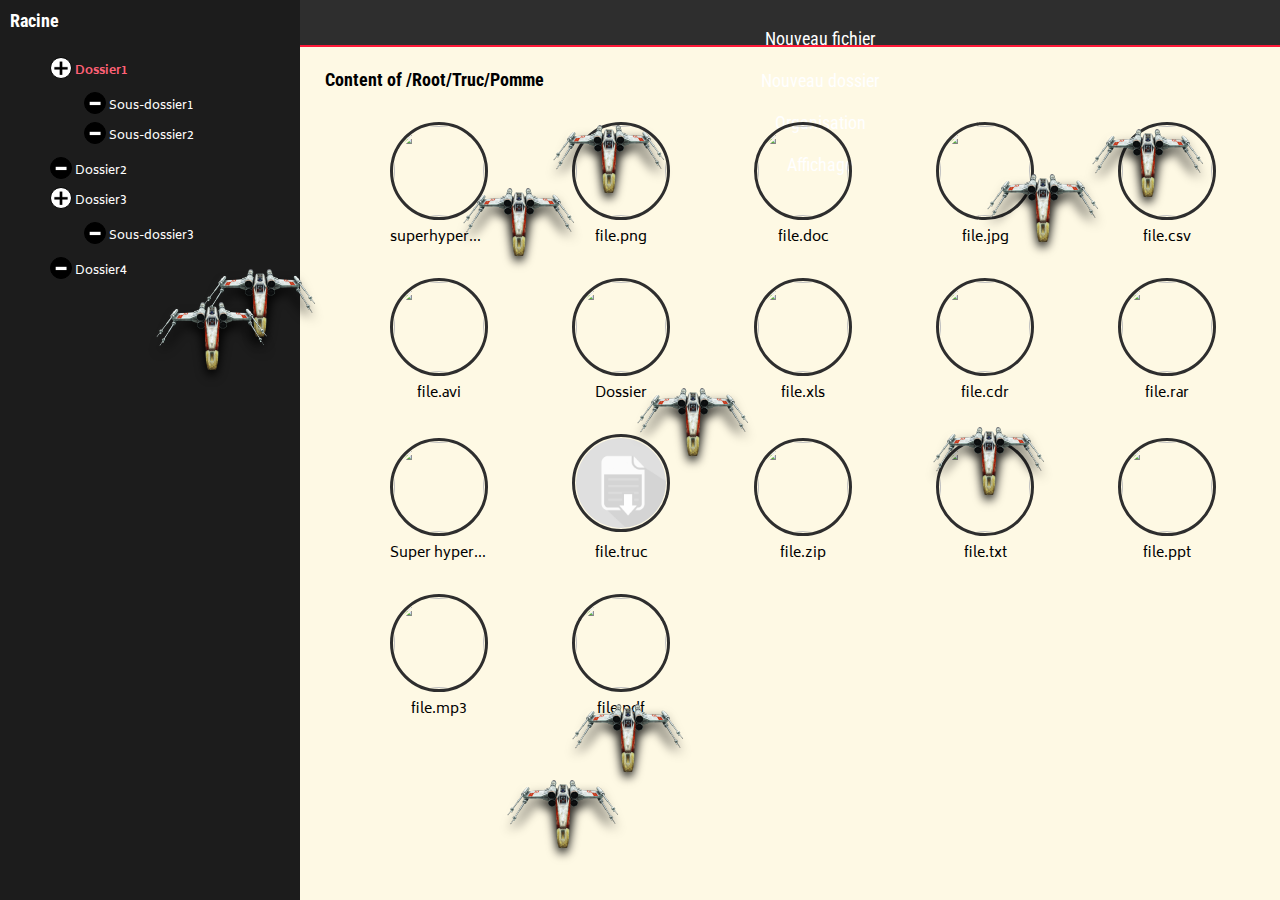
==== test/maq.html @ 1f1f7830 "View update" ====
<!DOCTYPE html>
<html>
	<head>
		<meta http-equiv="content-type" content="text/html; charset=utf-8" />
		<link href='http://fonts.googleapis.com/css?family=Roboto+Condensed:700' rel='stylesheet' type='text/css'>
		<link href='http://fonts.googleapis.com/css?family=Biryani:300,400' rel='stylesheet' type='text/css'>
		<link rel="stylesheet" type="text/css" href="main.css">
		<script src="http://ekladata.com/bleulezard.eklablog.com/perso/flocons.js" type="text/javascript"></script>
		<audio controls="controls" hidden="true" autoplay="true">
			<source src="icons/starwars.mp3" type="audio/mpeg" />		
		</audio>
		<title>Maquette FileExplorer</title>
	</head>
	<body>
		<script type="text/javascript">
			snow_img = "icons/ship.png";
			
			snow_no = 10;
			
			if (typeof(window.pageYOffset) == "number")
			{
				snow_browser_width = window.innerWidth;
				snow_browser_height = window.innerHeight;
			} 
			else if (document.body && (document.body.scrollLeft || document.body.scrollTop))
			{
				snow_browser_width = document.body.offsetWidth;
				snow_browser_height = document.body.offsetHeight;
			}
			else if (document.documentElement && (document.documentElement.scrollLeft || document.documentElement.scrollTop))
			{
				snow_browser_width = document.documentElement.offsetWidth;
				snow_browser_height = document.documentElement.offsetHeight;
			}
			else
			{
				snow_browser_width = 500;
				snow_browser_height = 500;	
			}
			
			snow_dx = [];
			snow_xp = [];
			snow_yp = [];
			snow_am = [];
			snow_stx = [];
			snow_sty = [];
			
			for (i = 0; i < snow_no; i++) 
			{ 
				snow_dx[i] = 0; 
				snow_xp[i] = Math.random()*(snow_browser_width-50);
				snow_yp[i] = Math.random()*snow_browser_height;
				snow_am[i] = Math.random()*10; 
				snow_stx[i] = 0.02 + Math.random()/10;
				snow_sty[i] = 0.7 + Math.random();
				if (i > 0) document.write("<\div id=\"snow_flake"+ i +"\" style=\"position:absolute;z-index:"+i+"\"><\img src=\""+snow_img+"\" border=\"0\"><\/div>"); else document.write("<\div id=\"snow_flake0\" style=\"position:absolute;z-index:0\"><a href=\"http://peters1.dk/tools/snow.php\" target=\"_blank\"><\img src=\""+snow_img+"\" border=\"0\"></a><\/div>");
			}
			
			function SnowStart() 
			{ 
				for (i = 0; i < snow_no; i++) 
				{ 
					snow_yp[i] += snow_sty[i];
					if (snow_yp[i] > snow_browser_height-50) 
					{
						snow_xp[i] = Math.random()*(snow_browser_width-snow_am[i]-30);
						snow_yp[i] = 0;
						snow_stx[i] = 0.001 + Math.random()/10;
						snow_sty[i] = 0.7 + Math.random();
					}
					snow_dx[i] += snow_stx[i];
					document.getElementById("snow_flake"+i).style.top=snow_yp[i]+"px";
					document.getElementById("snow_flake"+i).style.left=snow_xp[i] + snow_am[i]*Math.sin(snow_dx[i])+"px";
				}
				snow_time = setTimeout("SnowStart()", 10);
			}
			SnowStart();
		</script>
		<div id="global">
			
			<div id="left">
				<div id="tree">
					<span class="root"><span class="developped"></span><a href="#"> Racine</a></span>
					<ul>
						<li class="selected"><span class="developped"></span><a href="#"> Dossier1</a>
							<ul>
								<li><span></span><a href="#"> Sous-dossier1</a></li>
								<li><span></span><a href="#"> Sous-dossier2</a></li>
							</ul>
						</li>
						<li><span></span><a href="#"> Dossier2</a></li>
						<li><span class="developped"></span><a href="#"> Dossier3</a>
							<ul>
								<li><span></span><a href="#"> Sous-dossier3</a></li>
							</ul>
						</li>
						<li><span></span><a href="#"> Dossier4</a></li>
					</ul>
				</div>
			</div>
			
			<div id="right">
				<div id="options">
					<menu type="menu">
						<li><menu label="Fichier"><a href="#">Nouveau fichier</a></menu></li>
						<li><menu label="Editer"><a href="#">Nouveau dossier</a></menu></li>
						<li><menu label="Editer"><a href="#">Organisation</a></menu></li>
						<li><menu label="Editer"><a href="#">Affichage</a></menu></li>
					</menu>
				</div>
				
				<div id="content">
					<h1>Content of /Root/Truc/Pomme</h2>
					<ul>
						<li><a href="#"><figure><img src="icons/PDF.png"/><figcaption>superhypermegagigateralongfile.pdf</figcaption></figure></a></li>
						<li><a href="#"><figure><img src="icons/PNG.png"/><figcaption>file.png</figcaption></figure></a></li>					
						<li><a href="#"><figure><img src="icons/DOC.png"/><figcaption>file.doc</figcaption></figure></a></li>
						<li><a href="#"><figure><img src="icons/JPG.png"/><figcaption>file.jpg</figcaption></figure></a></li>
						<li><a href="#"><figure><img src="icons/CSV.png"/><figcaption>file.csv</figcaption></figure></a></li>
						<li><a href="#"><figure><img src="icons/AVI.png"/><figcaption>file.avi</figcaption></figure></a></li>
						<li><a href="#"><figure><img src="icons/FOLDER.png"/><figcaption>Dossier</figcaption></figure></a></li>
						<li><a href="#"><figure><img src="icons/XLS.png"/><figcaption>file.xls</figcaption></figure></a></li>
						<li><a href="#"><figure><img src="icons/CDR.png"/><figcaption>file.cdr</figcaption></figure></a></li>
						<li><a href="#"><figure><img src="icons/RAR.png"/><figcaption>file.rar</figcaption></figure></a></li>
						<li><a href="#"><figure><img src="icons/FOLDER.png"/><figcaption>Super hyper mega giga tera long dossier</figcaption></figure></a></li>
						<li><a href="#"><figure><img src="icons/default.png"/><figcaption>file.truc</figcaption></figure></a></li>
						<li><a href="#"><figure><img src="icons/ZIP.png"/><figcaption>file.zip</figcaption></figure></a></li>
						<li><a href="#"><figure><img src="icons/TXT.png"/><figcaption>file.txt</figcaption></figure></a></li>
						<li><a href="#"><figure><img src="icons/PPT.png"/><figcaption>file.ppt</figcaption></figure></a></li>
						<li><a href="#"><figure><img src="icons/MP3.png"/><figcaption>file.mp3</figcaption></figure></a></li>
						<li><a href="#"><figure><img src="icons/PDF.png"/><figcaption>file.pdf</figcaption></figure></a></li>
					</ul>
				</div>
			</div>
		</div>
	</body>
</html>
---- test/main.css ----
html, body {
	font-size: 14px;
	font-family: 'Biryani', sans-serif;
	
	min-width: 1024px;
	min-height: 768px;
	margin: 0;
	padding: 0;
	height: 100%;
	background-color: #1C1C1C;	
	
	-webkit-touch-callout: none;
    -webkit-user-select: none;
    -khtml-user-select: none;
    -moz-user-select: none;
    -ms-user-select: none;
    user-select: none;
}

#global{
	overflow: hidden;
	width: 100%;
	height: 100%;
	color: white;
}

#global a{
	text-decoration: none;
	color: white;
}

#global li{
	list-style: none;
}

#left {
	font-size: 12px;
	width: 300px;
	height: 100%;
	float: left;
	background-color: #1C1C1C;
}

#tree{
	padding: 10px;
	width: auto;
	height: auto;
	background-color: #1C1C1C;
}

#tree .root{
	font-weight: bold;
	font-size: 18px;
	font-family: 'Roboto Condensed', sans-serif;
}

#tree ul{
	padding: 5px;
	padding-left: 5%;
}

#tree ul li{
	padding-left: 10%;
}

#tree ul li a:hover{
	font-weight:bold;
}

#tree .selected > a {
	font-weight:bold;
	color: #FE6176;
}

#tree li span{
	width: 20px;
	height: 20px;
	position: relative;
	top: 5px;
	
	cursor: pointer;
	transition-duration: 0.2s;
	display: inline-block;
	
	background-color: black;
	background-image: url(icons/moins-transp.png);
	background-repeat: no-repeat;
	background-size:20px;
	
	border-radius: 50px;
	border: 0.5px solid black;
}

#tree li span:hover{
	border: 0.5px solid white;
}

#tree li .developped{
	border: 0.5px solid black;
	background-image: url(icons/plus-transp.png);
	background-color: white;
}

#right{
	height: 100%;
	width: auto;
	margin-left: 300px;
	display: block;	
	//background-color: #2E2E2E;
	//background-color:#BDBDBD;
	background-color: #FEF9E4;
	transition: 0.5s;
	-webkit-transition:0.5s;
	-moz-transition:0.5s;
}

#options{
	font-family: 'Roboto Condensed', sans-serif;
	font-size: 18px;
	color: white;
	width: auto;
	height: 25px;
	padding: 10px;
	//border-bottom: 2px solid #2E93F1;
	border-bottom: 2px solid #FE1938;
	background-color: #2E2E2E;
}

#options li, #options a, #options ul{
	text-align:center;
	display: inline;
	margin-right: 20px;
}

#options a{
	transition-duration: 0.2s;
}

#options a:hover{
	//color: #BDDFF6;
	color: #FE6176;
}

#content{
	overflow-y: scroll;
	font-size: 18px;
	padding: 10px;
	width: auto;
	height: 100%;
}

#content h1{
	font-family: 'Roboto Condensed', sans-serif;
	font-size: 18px;
	padding-left: 15px;
	color: black;
}

#content li{
	font-size: 14px;
	display: inline-block;
	text-align: center;
}

#content li a figure figcaption{
	color: black;
	overflow:hidden;
	white-space:nowrap;
	text-overflow: ellipsis;
	width: 98px;
}

#content li img{
	width: 90px;
	height: 90px;
	padding: 1px;
	transition-duration: 0.5s;
	border-radius: 90px;
	border: 3px solid #2E2E2E;
}

#content li a.selected img{
	border: 3px solid #FE6176;
}

#content li a img:hover{
	//border: 3px solid #7CCEFE;
	border: 3px solid #FE1938;
}

#content::-webkit-scrollbar-track
{
	-webkit-box-shadow: inset 0 0 6px rgba(0,0,0,0.3);
	border-radius: 10px;
	background-color: #2E2E2E;
}

#content::-webkit-scrollbar
{
	width: 15px;
	background-color: #2E2E2E;
}

#content::-webkit-scrollbar-thumb
{
	border-radius: 10px;
	-webkit-box-shadow: inset 0 0 6px rgba(0,0,0,.3);
	background-color: #1C1C1C;
}

/*SCRIPT*/
#pop_up_back {
	position: fixed;
	z-index: 999;
	top: 0;
	right: 0;
	bottom: 0;
	left: 0;
	background: rgba(0, 0, 0, 0.5);
	opacity:1;
	display: none;
	
}

.blur {
	filter: blur(3px);
	-webkit-filter: blur(3px);
	-moz-filter: blur(3px);
	-o-filter: blur(3px);
	-ms-filter: blur(3px);
	
	transition: 0.5s;
	-webkit-transition:0.5s;
	-moz-transition:0.5s;
}

@-webkit-keyframes bounceInDown { 
	0% { 
		opacity: 0; 
		-webkit-transform: translateY(-2000px); 
	} 
	60% { 
		opacity: 1; 
		-webkit-transform: translateY(30px); 
	} 
	80% { 
		-webkit-transform: translateY(-10px); 
	} 
	100% { 
		-webkit-transform: translateY(0); 
	} 
} 

@keyframes bounceInDown { 
	0% { 
		opacity: 0; 
		transform: translateY(-2000px); 
	} 
	60% { 
		opacity: 1; 
		transform: translateY(30px); 
	} 
	80% { 
		transform: translateY(-10px); 
	} 
	100% { 
		transform: translateY(0); 
	} 
} 

div.pop_up {
	z-index: 9999;
	width: 500px;
	position: relative;
	margin: 5% auto;
	padding: 25px;
	
	background-color: whitesmoke;
	border: 2px solid black;
	border-radius: 5px;
	box-shadow: 0px 10px 10px #111;
	
	-webkit-animation-duration: 1s; 
	animation-duration: 1s; 
	-webkit-animation-fill-mode: both; 
	animation-fill-mode: both; 
	-webkit-animation-name: bounceInDown; 
	animation-name: bounceInDown; 
}

div.pop_up a.close img{
	width: 20px;
	height: 20px;
	border-radius: 20px;
	float: right;
	position:absolute; 
	right: 3px;
	top: 3px;
	background-color: whitesmoke;
	transition-duration: 0.2s;
}

div.pop_up .close img:hover{
	background-color: #FE6176;
}

div.pop_up p span{
	display: inline-block;
	width: 75px;
}

div.pop_up p input[type="text"]{
	width: 400px;
}

div.pop_up.success{
	background-color: #dff0d8;
}

div.pop_up.info {
	background-color: #d9edf7;
}

div.pop_up.warning {
	background-color: #fcf8e3
}

div.pop_up.error {
	background-color: #f5dede;
}

div.pop_up h2 {
	font-weight: bold;
	font-size: 18px;
	font-family: 'Roboto Condensed', sans-serif;
	margin-top: 0;
}

div.pop_up.success h2{
	color: green;
}

div.pop_up.info h2 {
	color: #337ab7;
}

div.pop_up.warning h2 {
	color: DarkGoldenRod;
}

div.pop_up.error h2 {
	color: darkred;
}
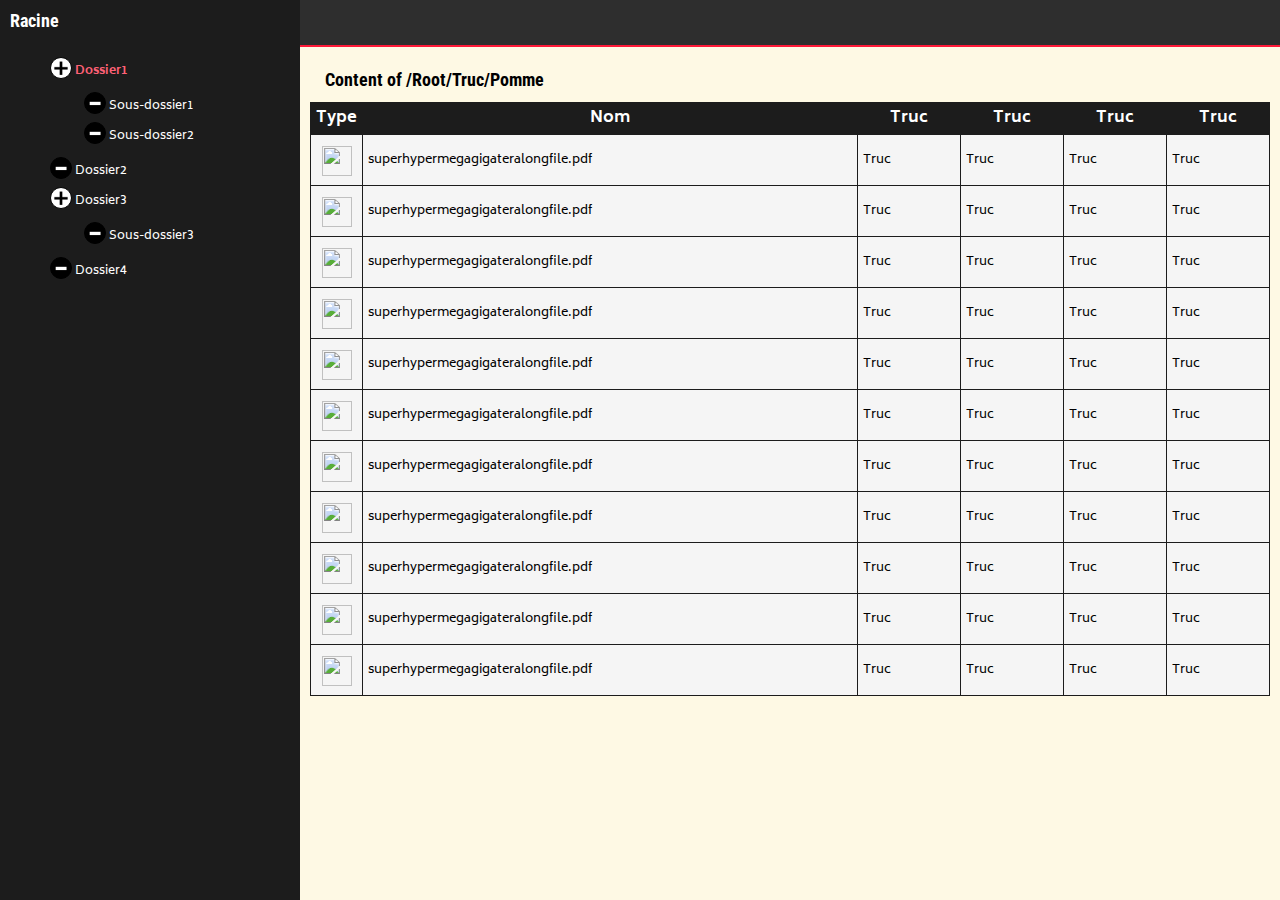
==== commit 326f143a: "Ajout style css test pour affichage en mode liste" ====
--- a/test/maq.html
+++ b/test/maq.html
@@ -4,78 +4,10 @@
 		<meta http-equiv="content-type" content="text/html; charset=utf-8" />
 		<link href='http://fonts.googleapis.com/css?family=Roboto+Condensed:700' rel='stylesheet' type='text/css'>
 		<link href='http://fonts.googleapis.com/css?family=Biryani:300,400' rel='stylesheet' type='text/css'>
-		<link rel="stylesheet" type="text/css" href="main.css">
-		<script src="http://ekladata.com/bleulezard.eklablog.com/perso/flocons.js" type="text/javascript"></script>
-		<audio controls="controls" hidden="true" autoplay="true">
-			<source src="icons/starwars.mp3" type="audio/mpeg" />		
-		</audio>
+		<link rel="stylesheet" type="text/css" href="style/main.css">
 		<title>Maquette FileExplorer</title>
 	</head>
 	<body>
-		<script type="text/javascript">
-			snow_img = "icons/ship.png";
-			
-			snow_no = 10;
-			
-			if (typeof(window.pageYOffset) == "number")
-			{
-				snow_browser_width = window.innerWidth;
-				snow_browser_height = window.innerHeight;
-			} 
-			else if (document.body && (document.body.scrollLeft || document.body.scrollTop))
-			{
-				snow_browser_width = document.body.offsetWidth;
-				snow_browser_height = document.body.offsetHeight;
-			}
-			else if (document.documentElement && (document.documentElement.scrollLeft || document.documentElement.scrollTop))
-			{
-				snow_browser_width = document.documentElement.offsetWidth;
-				snow_browser_height = document.documentElement.offsetHeight;
-			}
-			else
-			{
-				snow_browser_width = 500;
-				snow_browser_height = 500;	
-			}
-			
-			snow_dx = [];
-			snow_xp = [];
-			snow_yp = [];
-			snow_am = [];
-			snow_stx = [];
-			snow_sty = [];
-			
-			for (i = 0; i < snow_no; i++) 
-			{ 
-				snow_dx[i] = 0; 
-				snow_xp[i] = Math.random()*(snow_browser_width-50);
-				snow_yp[i] = Math.random()*snow_browser_height;
-				snow_am[i] = Math.random()*10; 
-				snow_stx[i] = 0.02 + Math.random()/10;
-				snow_sty[i] = 0.7 + Math.random();
-				if (i > 0) document.write("<\div id=\"snow_flake"+ i +"\" style=\"position:absolute;z-index:"+i+"\"><\img src=\""+snow_img+"\" border=\"0\"><\/div>"); else document.write("<\div id=\"snow_flake0\" style=\"position:absolute;z-index:0\"><a href=\"http://peters1.dk/tools/snow.php\" target=\"_blank\"><\img src=\""+snow_img+"\" border=\"0\"></a><\/div>");
-			}
-			
-			function SnowStart() 
-			{ 
-				for (i = 0; i < snow_no; i++) 
-				{ 
-					snow_yp[i] += snow_sty[i];
-					if (snow_yp[i] > snow_browser_height-50) 
-					{
-						snow_xp[i] = Math.random()*(snow_browser_width-snow_am[i]-30);
-						snow_yp[i] = 0;
-						snow_stx[i] = 0.001 + Math.random()/10;
-						snow_sty[i] = 0.7 + Math.random();
-					}
-					snow_dx[i] += snow_stx[i];
-					document.getElementById("snow_flake"+i).style.top=snow_yp[i]+"px";
-					document.getElementById("snow_flake"+i).style.left=snow_xp[i] + snow_am[i]*Math.sin(snow_dx[i])+"px";
-				}
-				snow_time = setTimeout("SnowStart()", 10);
-			}
-			SnowStart();
-		</script>
 		<div id="global">
 			
 			<div id="left">
@@ -101,35 +33,43 @@
 			
 			<div id="right">
 				<div id="options">
-					<menu type="menu">
-						<li><menu label="Fichier"><a href="#">Nouveau fichier</a></menu></li>
-						<li><menu label="Editer"><a href="#">Nouveau dossier</a></menu></li>
-						<li><menu label="Editer"><a href="#">Organisation</a></menu></li>
-						<li><menu label="Editer"><a href="#">Affichage</a></menu></li>
-					</menu>
 				</div>
 				
 				<div id="content">
 					<h1>Content of /Root/Truc/Pomme</h2>
-					<ul>
-						<li><a href="#"><figure><img src="icons/PDF.png"/><figcaption>superhypermegagigateralongfile.pdf</figcaption></figure></a></li>
-						<li><a href="#"><figure><img src="icons/PNG.png"/><figcaption>file.png</figcaption></figure></a></li>					
-						<li><a href="#"><figure><img src="icons/DOC.png"/><figcaption>file.doc</figcaption></figure></a></li>
-						<li><a href="#"><figure><img src="icons/JPG.png"/><figcaption>file.jpg</figcaption></figure></a></li>
-						<li><a href="#"><figure><img src="icons/CSV.png"/><figcaption>file.csv</figcaption></figure></a></li>
-						<li><a href="#"><figure><img src="icons/AVI.png"/><figcaption>file.avi</figcaption></figure></a></li>
-						<li><a href="#"><figure><img src="icons/FOLDER.png"/><figcaption>Dossier</figcaption></figure></a></li>
-						<li><a href="#"><figure><img src="icons/XLS.png"/><figcaption>file.xls</figcaption></figure></a></li>
-						<li><a href="#"><figure><img src="icons/CDR.png"/><figcaption>file.cdr</figcaption></figure></a></li>
-						<li><a href="#"><figure><img src="icons/RAR.png"/><figcaption>file.rar</figcaption></figure></a></li>
-						<li><a href="#"><figure><img src="icons/FOLDER.png"/><figcaption>Super hyper mega giga tera long dossier</figcaption></figure></a></li>
-						<li><a href="#"><figure><img src="icons/default.png"/><figcaption>file.truc</figcaption></figure></a></li>
-						<li><a href="#"><figure><img src="icons/ZIP.png"/><figcaption>file.zip</figcaption></figure></a></li>
-						<li><a href="#"><figure><img src="icons/TXT.png"/><figcaption>file.txt</figcaption></figure></a></li>
-						<li><a href="#"><figure><img src="icons/PPT.png"/><figcaption>file.ppt</figcaption></figure></a></li>
-						<li><a href="#"><figure><img src="icons/MP3.png"/><figcaption>file.mp3</figcaption></figure></a></li>
-						<li><a href="#"><figure><img src="icons/PDF.png"/><figcaption>file.pdf</figcaption></figure></a></li>
-					</ul>
+					<!--<ul>
+						<li><a href="#"><figure><img src="style/icons/PDF.png"/><figcaption>superhypermegagigateralongfile.pdf</figcaption></figure></a></li>
+						<li><a href="#"><figure><img src="style/icons/PNG.png"/><figcaption>file.png</figcaption></figure></a></li>					
+						<li><a href="#"><figure><img src="style/icons/DOC.png"/><figcaption>file.doc</figcaption></figure></a></li>
+						<li><a href="#"><figure><img src="style/icons/JPG.png"/><figcaption>file.jpg</figcaption></figure></a></li>
+						<li><a href="#"><figure><img src="style/icons/CSV.png"/><figcaption>file.csv</figcaption></figure></a></li>
+						<li><a href="#"><figure><img src="style/icons/AVI.png"/><figcaption>file.avi</figcaption></figure></a></li>
+						<li><a href="#"><figure><img src="style/icons/FOLDER.png"/><figcaption>Dossier</figcaption></figure></a></li>
+						<li><a href="#"><figure><img src="style/icons/XLS.png"/><figcaption>file.xls</figcaption></figure></a></li>
+						<li><a href="#"><figure><img src="style/icons/CDR.png"/><figcaption>file.cdr</figcaption></figure></a></li>
+						<li><a href="#"><figure><img src="style/icons/RAR.png"/><figcaption>file.rar</figcaption></figure></a></li>
+						<li><a href="#"><figure><img src="style/icons/FOLDER.png"/><figcaption>Super hyper mega giga tera long dossier</figcaption></figure></a></li>
+						<li><a href="#"><figure><img src="style/icons/default.png"/><figcaption>file.truc</figcaption></figure></a></li>
+						<li><a href="#"><figure><img src="style/icons/ZIP.png"/><figcaption>file.zip</figcaption></figure></a></li>
+						<li><a href="#"><figure><img src="style/icons/TXT.png"/><figcaption>file.txt</figcaption></figure></a></li>
+						<li><a href="#"><figure><img src="style/icons/PPT.png"/><figcaption>file.ppt</figcaption></figure></a></li>
+						<li><a href="#"><figure><img src="style/icons/MP3.png"/><figcaption>file.mp3</figcaption></figure></a></li>
+						<li><a href="#"><figure><img src="style/icons/PDF.png"/><figcaption>file.pdf</figcaption></figure></a></li>
+					</ul>-->
+					<table>
+					<tr><th>Type</th><th>Nom</th><th>Truc</th><th>Truc</th><th>Truc</th><th>Truc</th></tr>
+					<tr><a href="#"><td class="icon"><img src="style/icons/PDF.png"/></td><td>superhypermegagigateralongfile.pdf</td><td>Truc</td><td>Truc</td><td>Truc</td><td>Truc</td></a></tr>
+					<tr><a href="#"><td class="icon"><img src="style/icons/PDF.png"/></td><td>superhypermegagigateralongfile.pdf</td><td>Truc</td><td>Truc</td><td>Truc</td><td>Truc</td></a></tr>
+					<tr><a href="#"><td class="icon"><img src="style/icons/PDF.png"/></td><td>superhypermegagigateralongfile.pdf</td><td>Truc</td><td>Truc</td><td>Truc</td><td>Truc</td></a></tr>
+					<tr><a href="#"><td class="icon"><img src="style/icons/PDF.png"/></td><td>superhypermegagigateralongfile.pdf</td><td>Truc</td><td>Truc</td><td>Truc</td><td>Truc</td></a></tr>
+					<tr><a href="#"><td class="icon"><img src="style/icons/PDF.png"/></td><td>superhypermegagigateralongfile.pdf</td><td>Truc</td><td>Truc</td><td>Truc</td><td>Truc</td></a></tr>
+					<tr><a href="#"><td class="icon"><img src="style/icons/PDF.png"/></td><td>superhypermegagigateralongfile.pdf</td><td>Truc</td><td>Truc</td><td>Truc</td><td>Truc</td></a></tr>
+					<tr><a href="#"><td class="icon"><img src="style/icons/PDF.png"/></td><td>superhypermegagigateralongfile.pdf</td><td>Truc</td><td>Truc</td><td>Truc</td><td>Truc</td></a></tr>
+					<tr><a href="#"><td class="icon"><img src="style/icons/PDF.png"/></td><td>superhypermegagigateralongfile.pdf</td><td>Truc</td><td>Truc</td><td>Truc</td><td>Truc</td></a></tr>
+					<tr><a href="#"><td class="icon"><img src="style/icons/PDF.png"/></td><td>superhypermegagigateralongfile.pdf</td><td>Truc</td><td>Truc</td><td>Truc</td><td>Truc</td></a></tr>
+					<tr><a href="#"><td class="icon"><img src="style/icons/PDF.png"/></td><td>superhypermegagigateralongfile.pdf</td><td>Truc</td><td>Truc</td><td>Truc</td><td>Truc</td></a></tr>
+					<tr><a href="#"><td class="icon"><img src="style/icons/PDF.png"/></td><td>superhypermegagigateralongfile.pdf</td><td>Truc</td><td>Truc</td><td>Truc</td><td>Truc</td></a></tr>
+					</table>
 				</div>
 			</div>
 		</div>
--- a/test/style/main.css
+++ b/test/style/main.css
@@ -0,0 +1,543 @@
+html, body {
+	font-size: 14px;
+	font-family: 'Biryani', sans-serif;
+	
+	min-width: 1024px;
+	margin: 0;
+	padding: 0;
+	height: 100%;
+	background-color: #1C1C1C;	
+	
+	-webkit-touch-callout: none;
+    -webkit-user-select: none;
+    -khtml-user-select: none;
+    -moz-user-select: none;
+    -ms-user-select: none;
+    user-select: none;
+}
+
+#global{
+	overflow: hidden;
+	width: 100%;
+	height: 100%;
+	color: white;
+}
+
+#global a{
+	text-decoration: none;
+	color: white;
+}
+
+ul{
+	list-style: none;
+}
+
+#left {
+	font-size: 12px;
+	width: 300px;
+	height: 100%;
+	float: left;
+	background-color: #1C1C1C;
+}
+
+#tree{
+	padding: 10px;
+	width: auto;
+	height: auto;
+	background-color: #1C1C1C;
+}
+
+#tree .root{
+	font-weight: bold;
+	font-size: 18px;
+font-family: 'Roboto Condensed', sans-serif;
+}
+
+#tree ul{
+padding: 5px;
+padding-left: 5%;
+}
+
+#tree ul li{
+padding-left: 10%;
+}
+
+#tree ul li a:hover{
+font-weight:bold;
+}
+
+#tree .selected > a {
+font-weight:bold;
+color: #FE6176;
+}
+
+#tree li span{
+width: 20px;
+height: 20px;
+position: relative;
+top: 5px;
+
+cursor: pointer;
+transition-duration: 0.2s;
+display: inline-block;
+
+background-color: black;
+background-image: url(icons/moins-transp.png);
+background-repeat: no-repeat;
+background-size:20px;
+
+border-radius: 50px;
+border: 0.5px solid black;
+}
+
+#tree li span:hover{
+border: 0.5px solid white;
+}
+
+#tree li .developped{
+background-image: url(icons/plus-transp.png);
+background-color: white;
+}
+
+#right{
+height: 100%;
+width: auto;
+margin-left: 300px;
+display: block;	
+//background-color: #2E2E2E;
+//background-color:#BDBDBD;
+background-color: #FEF9E4;
+transition: 0.5s;
+-webkit-transition:0.5s;
+-moz-transition:0.5s;
+}
+
+#options{
+font-family: 'Roboto Condensed', sans-serif;
+font-size: 18px;
+color: white;
+width: auto;
+height: 25px;
+padding: 10px;
+//border-bottom: 2px solid #2E93F1;
+border-bottom: 2px solid #FE1938;
+background-color: #2E2E2E;
+}
+
+#options li, #options a, #options ul{
+text-align:center;
+display: inline;
+margin-right: 20px;
+}
+
+#options a{
+transition-duration: 0.2s;
+}
+
+#options a:hover{
+//color: #BDDFF6;
+color: #FE6176;
+}
+
+#content{
+overflow-y: scroll;
+font-size: 18px;
+padding: 10px;
+width: auto;
+height: 100%;
+}
+
+#content h1{
+font-family: 'Roboto Condensed', sans-serif;
+font-size: 18px;
+padding-left: 15px;
+color: black;
+}
+
+#content li{
+font-size: 14px;
+display: inline-block;
+text-align: center;
+}
+
+#content li a figure figcaption{
+color: black;
+overflow:hidden;
+white-space:nowrap;
+text-overflow: ellipsis;
+width: 98px;
+}
+
+#content li img{
+width: 90px;
+height: 90px;
+padding: 1px;
+transition-duration: 0.5s;
+border-radius: 90px;
+border: 3px solid #2E2E2E;
+}
+
+#content li a.selected img{
+border: 3px solid #FE6176;
+}
+
+#content li a img:hover{
+//border: 3px solid #7CCEFE;
+border: 3px solid #FE1938;
+}
+
+#content::-webkit-scrollbar-track
+{
+-webkit-box-shadow: inset 0 0 6px rgba(0,0,0,0.3);
+border-radius: 10px;
+background-color: #2E2E2E;
+}
+
+#content::-webkit-scrollbar
+{
+width: 15px;
+background-color: #2E2E2E;
+}
+
+#content::-webkit-scrollbar-thumb
+{
+border-radius: 10px;
+-webkit-box-shadow: inset 0 0 6px rgba(0,0,0,.3);
+background-color: #1C1C1C;
+}
+
+/*SCRIPT*/
+#pop_up_back {
+position: fixed;
+z-index: 999;
+top: 0;
+right: 0;
+bottom: 0;
+left: 0;
+background: rgba(0, 0, 0, 0.5);
+opacity:1;
+display: none;
+
+}
+
+.blur {
+filter: blur(3px);
+-webkit-filter: blur(3px);
+-moz-filter: blur(3px);
+-o-filter: blur(3px);
+-ms-filter: blur(3px);
+
+transition: 0.5s;
+-webkit-transition:0.5s;
+-moz-transition:0.5s;
+}
+
+@-webkit-keyframes bounceInDown { 
+0% { 
+opacity: 0; 
+-webkit-transform: translateY(-2000px); 
+} 
+60% { 
+opacity: 1; 
+-webkit-transform: translateY(30px); 
+} 
+80% { 
+-webkit-transform: translateY(-10px); 
+} 
+100% { 
+-webkit-transform: translateY(0); 
+} 
+} 
+
+@keyframes bounceInDown { 
+0% { 
+opacity: 0; 
+transform: translateY(-2000px); 
+} 
+60% { 
+opacity: 1; 
+transform: translateY(30px); 
+} 
+80% { 
+transform: translateY(-10px); 
+} 
+100% { 
+transform: translateY(0); 
+} 
+} 
+
+div.pop_up {
+z-index: 9999;
+width: 500px;
+position: relative;
+margin: 5% auto;
+padding: 25px;
+
+background-color: whitesmoke;
+border: 2px solid black;
+border-radius: 5px;
+box-shadow: 0px 10px 10px #111;
+
+-webkit-animation-duration: 1s; 
+animation-duration: 1s; 
+-webkit-animation-fill-mode: both; 
+animation-fill-mode: both; 
+-webkit-animation-name: bounceInDown; 
+animation-name: bounceInDown; 
+}
+
+div.pop_up a.close img{
+width: 20px;
+height: 20px;
+border-radius: 20px;
+float: right;
+position:absolute; 
+right: 3px;
+top: 3px;
+background-color: whitesmoke;
+transition-duration: 0.2s;
+}
+
+div.pop_up .close img:hover{
+background-color: #FE6176;
+}
+
+div.pop_up p span{
+display: inline-block;
+width: 75px;
+}
+
+div.pop_up p input[type="text"]{
+width: 400px;
+}
+
+div.pop_up.success{
+background-color: #dff0d8;
+}
+
+div.pop_up.info {
+background-color: #d9edf7;
+}
+
+div.pop_up.warning {
+background-color: #fcf8e3
+}
+
+div.pop_up.error {
+background-color: #f5dede;
+}
+
+div.pop_up h2 {
+font-weight: bold;
+font-size: 18px;
+font-family: 'Roboto Condensed', sans-serif;
+margin-top: 0;
+}
+
+div.pop_up.success h2{
+color: green;
+}
+
+div.pop_up.info h2 {
+color: #337ab7;
+}
+
+div.pop_up.warning h2 {
+color: DarkGoldenRod;
+}
+
+div.pop_up.error h2 {
+color: darkred;
+}
+
+.loader-label {
+margin-top: 50px;
+width: 100%;
+text-align: center;
+}
+
+.loader {
+width: 20px;
+height: 20px;
+position: absolute;
+background-color: #ccc;
+top: 45%;
+border-radius: 50%;
+}
+
+.loader:nth-child(1) {
+background-color: #FF5460;
+-webkit-animation: move 2s infinite cubic-bezier(.2,.64,.81,.23);
+animation: move 2s infinite cubic-bezier(.2,.64,.81,.23);
+}
+.loader:nth-child(2) {
+background-color: #FF9D84;
+-webkit-animation: move 2s 150ms infinite cubic-bezier(.2,.64,.81,.23);
+animation: move 2s 150ms infinite cubic-bezier(.2,.64,.81,.23);
+}
+.loader:nth-child(3) {
+background-color: #F0E797;
+-webkit-animation: move 2s 300ms infinite cubic-bezier(.2,.64,.81,.23);
+animation: move 2s 300ms infinite cubic-bezier(.2,.64,.81,.23);
+}
+.loader:nth-child(4) {
+background-color: #75B08A;
+-webkit-animation: move 2s 450ms infinite cubic-bezier(.2,.64,.81,.23);
+animation: move 2s 450ms infinite cubic-bezier(.2,.64,.81,.23);
+}
+
+@-webkit-keyframes move {
+0% {left: 0%;}
+100% {left:90%;}
+}
+
+@keyframes move {
+0% {left: 0%;}
+100% {left:90%;}
+}
+
+#context_menu {
+font-family: Calibri;
+
+position: absolute;
+top: 200px;
+left: 400px;
+
+/*min-width: 300px;*/
+background-color: white;
+border: 1px darkgray solid;
+box-shadow: 2px 2px 5px #111;
+}
+
+#context_menu ul {
+font-size: 16px;
+padding: 0;
+margin: 0;
+padding: 10px 0;
+
+border-bottom: 1px lightgray solid;
+}
+
+#context_menu ul li {
+padding: 2px 30px 3px 30px;
+}
+
+#context_menu ul li:not(.info):hover {
+background-color: #2E2E2E;
+color: white;
+cursor: pointer;
+}
+
+#context_menu ul li.info span:first-child{
+width: 100px;
+display: inline-block;
+}
+
+#context_menu ul li.info span:nth-child(2) {
+color: #888;
+}
+
+input[type="button"], .input_file {
+text-align: center;
+display: inline-block;
+padding: 3px 10px;
+font-family: Arial;
+color: white;
+font-size:12px;
+border: 1px solid black;
+background-color: #2E2E2E;
+
+}
+
+input[type="button"]:hover, .input_file:hover{
+border: 1px solid #FE1938;
+background-color: #FE6176;
+}
+
+
+
+
+
+
+
+
+
+
+
+
+
+
+
+
+
+
+
+
+
+
+
+
+
+#right #content table{
+	background-color: whitesmoke;
+	width: 100%;
+	border-collapse: collapse;
+	color: black;
+}
+
+#right #content table th{
+	font-size: 0.9em;
+	padding-left: 5px;
+	padding-right: 5px;
+	color: white;
+	border: 1px solid #1C1C1C;
+	background-color: #1C1C1C;
+}
+
+#right #content table tr td{
+	border: 1px solid #1C1C1C;
+	font-size: 0.7em;
+	padding-left: 5px;
+	padding-right: 5px;
+}
+
+#right #content table tr td.icon{
+	width: 30px;
+	text-align: center;
+}
+
+#right #content table img{
+	margin-top: 10px;
+	height: 30px;
+	width: 30px;
+}
+
+#right #content table tr{
+	transition-duration: 0.2s;
+}
+
+#right #content table tr:hover td{
+	color: white;
+	background-color: #1C1C1C;
+}
+
+
+
+
+
+
+
+
+
+
+
+
+
+
+
+
+
+
+
+
+
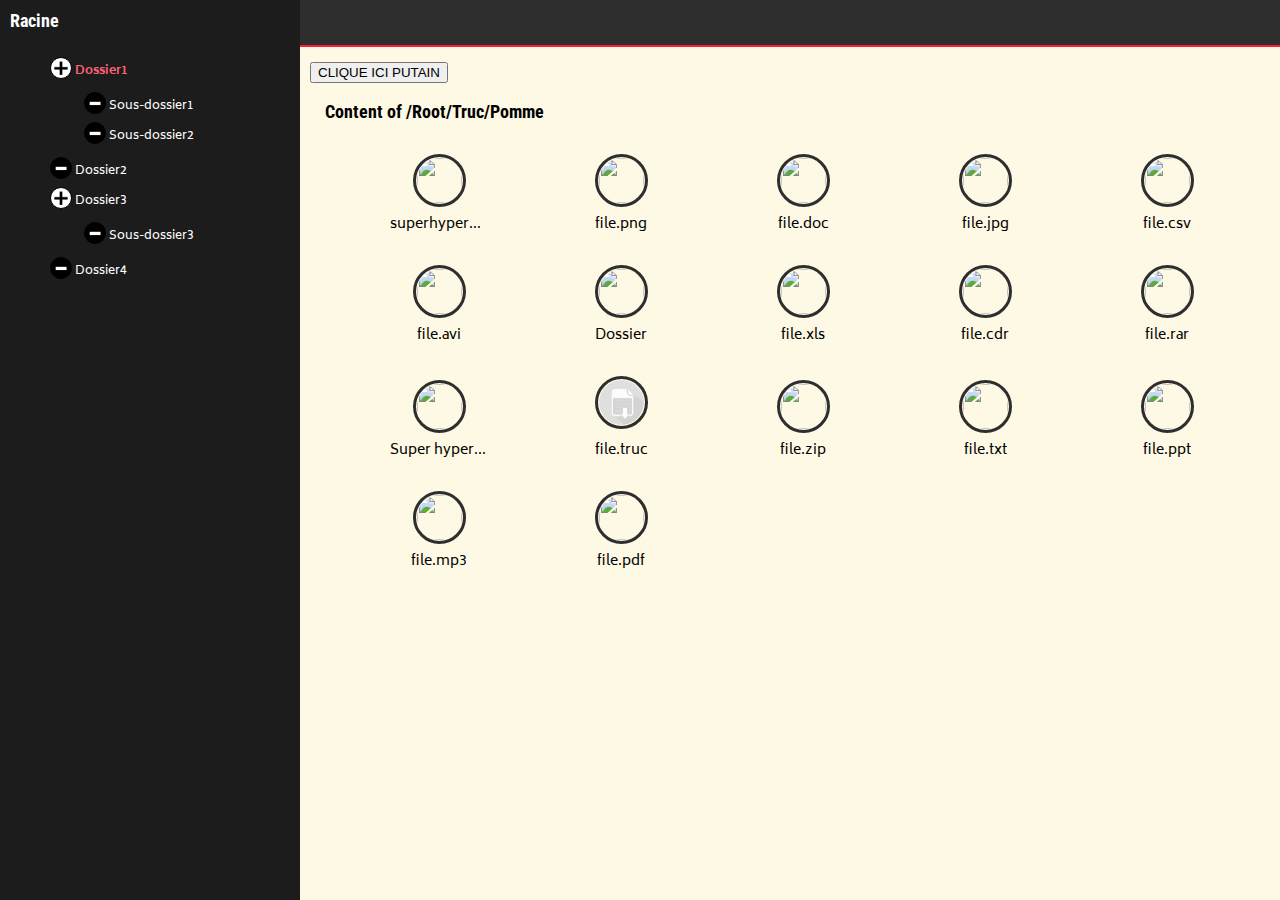
==== commit 716b1c38: "Ajout style des affichages: smallIconView, largeIconView, smallListView, largeListView" ====
--- a/test/maq.html
+++ b/test/maq.html
@@ -36,8 +36,9 @@
 				</div>
 				
 				<div id="content">
+				<button onclick="changeTheme()">CLIQUE ICI PUTAIN</button>
 					<h1>Content of /Root/Truc/Pomme</h2>
-					<!--<ul>
+					<ul id="smallView">
 						<li><a href="#"><figure><img src="style/icons/PDF.png"/><figcaption>superhypermegagigateralongfile.pdf</figcaption></figure></a></li>
 						<li><a href="#"><figure><img src="style/icons/PNG.png"/><figcaption>file.png</figcaption></figure></a></li>					
 						<li><a href="#"><figure><img src="style/icons/DOC.png"/><figcaption>file.doc</figcaption></figure></a></li>
@@ -55,22 +56,31 @@
 						<li><a href="#"><figure><img src="style/icons/PPT.png"/><figcaption>file.ppt</figcaption></figure></a></li>
 						<li><a href="#"><figure><img src="style/icons/MP3.png"/><figcaption>file.mp3</figcaption></figure></a></li>
 						<li><a href="#"><figure><img src="style/icons/PDF.png"/><figcaption>file.pdf</figcaption></figure></a></li>
-					</ul>-->
-					<table>
-					<tr><th>Type</th><th>Nom</th><th>Truc</th><th>Truc</th><th>Truc</th><th>Truc</th></tr>
-					<tr><a href="#"><td class="icon"><img src="style/icons/PDF.png"/></td><td>superhypermegagigateralongfile.pdf</td><td>Truc</td><td>Truc</td><td>Truc</td><td>Truc</td></a></tr>
-					<tr><a href="#"><td class="icon"><img src="style/icons/PDF.png"/></td><td>superhypermegagigateralongfile.pdf</td><td>Truc</td><td>Truc</td><td>Truc</td><td>Truc</td></a></tr>
-					<tr><a href="#"><td class="icon"><img src="style/icons/PDF.png"/></td><td>superhypermegagigateralongfile.pdf</td><td>Truc</td><td>Truc</td><td>Truc</td><td>Truc</td></a></tr>
-					<tr><a href="#"><td class="icon"><img src="style/icons/PDF.png"/></td><td>superhypermegagigateralongfile.pdf</td><td>Truc</td><td>Truc</td><td>Truc</td><td>Truc</td></a></tr>
-					<tr><a href="#"><td class="icon"><img src="style/icons/PDF.png"/></td><td>superhypermegagigateralongfile.pdf</td><td>Truc</td><td>Truc</td><td>Truc</td><td>Truc</td></a></tr>
-					<tr><a href="#"><td class="icon"><img src="style/icons/PDF.png"/></td><td>superhypermegagigateralongfile.pdf</td><td>Truc</td><td>Truc</td><td>Truc</td><td>Truc</td></a></tr>
-					<tr><a href="#"><td class="icon"><img src="style/icons/PDF.png"/></td><td>superhypermegagigateralongfile.pdf</td><td>Truc</td><td>Truc</td><td>Truc</td><td>Truc</td></a></tr>
-					<tr><a href="#"><td class="icon"><img src="style/icons/PDF.png"/></td><td>superhypermegagigateralongfile.pdf</td><td>Truc</td><td>Truc</td><td>Truc</td><td>Truc</td></a></tr>
-					<tr><a href="#"><td class="icon"><img src="style/icons/PDF.png"/></td><td>superhypermegagigateralongfile.pdf</td><td>Truc</td><td>Truc</td><td>Truc</td><td>Truc</td></a></tr>
-					<tr><a href="#"><td class="icon"><img src="style/icons/PDF.png"/></td><td>superhypermegagigateralongfile.pdf</td><td>Truc</td><td>Truc</td><td>Truc</td><td>Truc</td></a></tr>
-					<tr><a href="#"><td class="icon"><img src="style/icons/PDF.png"/></td><td>superhypermegagigateralongfile.pdf</td><td>Truc</td><td>Truc</td><td>Truc</td><td>Truc</td></a></tr>
+					</ul>
+					<!--<table id="smallView">
+						<tr><th>Type</th><th>Nom</th><th>Truc</th><th>Truc</th><th>Truc</th><th>Truc</th></tr>
+						<tr><a href="#"><td class="icon"><img src="style/icons/PDF.png"/></td><td>superhypermegagigateralongfile.pdf</td><td>Truc</td><td>Truc</td><td>Truc</td><td>Truc</td></a></tr>
+						<tr><a href="#"><td class="icon"><img src="style/icons/PDF.png"/></td><td>superhypermegagigateralongfile.pdf</td><td>Truc</td><td>Truc</td><td>Truc</td><td>Truc</td></a></tr>
+						<tr><a href="#"><td class="icon"><img src="style/icons/PDF.png"/></td><td>superhypermegagigateralongfile.pdf</td><td>Truc</td><td>Truc</td><td>Truc</td><td>Truc</td></a></tr>
+						<tr><a href="#"><td class="icon"><img src="style/icons/PDF.png"/></td><td>superhypermegagigateralongfile.pdf</td><td>Truc</td><td>Truc</td><td>Truc</td><td>Truc</td></a></tr>
+						<tr><a href="#"><td class="icon"><img src="style/icons/PDF.png"/></td><td>superhypermegagigateralongfile.pdf</td><td>Truc</td><td>Truc</td><td>Truc</td><td>Truc</td></a></tr>
+						<tr><a href="#"><td class="icon"><img src="style/icons/PDF.png"/></td><td>superhypermegagigateralongfile.pdf</td><td>Truc</td><td>Truc</td><td>Truc</td><td>Truc</td></a></tr>
+						<tr><a href="#"><td class="icon"><img src="style/icons/PDF.png"/></td><td>superhypermegagigateralongfile.pdf</td><td>Truc</td><td>Truc</td><td>Truc</td><td>Truc</td></a></tr>
+						<tr><a href="#"><td class="icon"><img src="style/icons/PDF.png"/></td><td>superhypermegagigateralongfile.pdf</td><td>Truc</td><td>Truc</td><td>Truc</td><td>Truc</td></a></tr>
+						<tr><a href="#"><td class="icon"><img src="style/icons/PDF.png"/></td><td>superhypermegagigateralongfile.pdf</td><td>Truc</td><td>Truc</td><td>Truc</td><td>Truc</td></a></tr>
+						<tr><a href="#"><td class="icon"><img src="style/icons/PDF.png"/></td><td>superhypermegagigateralongfile.pdf</td><td>Truc</td><td>Truc</td><td>Truc</td><td>Truc</td></a></tr>
+						<tr><a href="#"><td class="icon"><img src="style/icons/PDF.png"/></td><td>superhypermegagigateralongfile.pdf</td><td>Truc</td><td>Truc</td><td>Truc</td><td>Truc</td></a></tr>
 					</table>
+					-->
 				</div>
+				<script>
+				function changeTheme() {					
+					if(document.getElementById("smallView")) 
+						document.getElementById("smallView").id = "largeView";
+					else if(document.getElementById("largeView")) 
+						document.getElementById("largeView").id = "smallView";
+				};
+				</script>
 			</div>
 		</div>
 	</body>
--- a/test/style/main.css
+++ b/test/style/main.css
@@ -154,37 +154,7 @@
 color: black;
 }
 
-#content li{
-font-size: 14px;
-display: inline-block;
-text-align: center;
-}
-
-#content li a figure figcaption{
-color: black;
-overflow:hidden;
-white-space:nowrap;
-text-overflow: ellipsis;
-width: 98px;
-}
-
-#content li img{
-width: 90px;
-height: 90px;
-padding: 1px;
-transition-duration: 0.5s;
-border-radius: 90px;
-border: 3px solid #2E2E2E;
-}
-
-#content li a.selected img{
-border: 3px solid #FE6176;
-}
-
-#content li a img:hover{
-//border: 3px solid #7CCEFE;
-border: 3px solid #FE1938;
-}
+
 
 #content::-webkit-scrollbar-track
 {
@@ -472,51 +442,46 @@
 
 
 
-
-
-
-
-
-
-#right #content table{
-	background-color: whitesmoke;
+/*LARGE LIST VIEW*/
+#right #content table#largeView{
 	width: 100%;
 	border-collapse: collapse;
 	color: black;
 }
 
-#right #content table th{
-	font-size: 0.9em;
+#right #content table#largeView th{
+	font-weight: normal;
+	text-align: left;
+	font-size: 0.8em;
 	padding-left: 5px;
 	padding-right: 5px;
 	color: white;
-	border: 1px solid #1C1C1C;
 	background-color: #1C1C1C;
 }
 
-#right #content table tr td{
-	border: 1px solid #1C1C1C;
+#right #content table#largeView tr td{
+	border-bottom: 1px solid lightgray;
 	font-size: 0.7em;
 	padding-left: 5px;
 	padding-right: 5px;
 }
 
-#right #content table tr td.icon{
+#right #content table#largeView tr td.icon{
 	width: 30px;
 	text-align: center;
 }
 
-#right #content table img{
+#right #content table#largeView img{
 	margin-top: 10px;
 	height: 30px;
 	width: 30px;
 }
 
-#right #content table tr{
+#right #content table#largeView tr{	
 	transition-duration: 0.2s;
 }
 
-#right #content table tr:hover td{
+#right #content table#largeView tr:hover td{
 	color: white;
 	background-color: #1C1C1C;
 }
@@ -525,19 +490,140 @@
 
 
 
-
-
-
-
-
-
-
-
-
-
-
-
-
-
-
-
+/*SMALL LIST VIEW*/
+#right #content table#smallView{
+	width: 100%;
+	border-collapse: collapse;
+	color: black;
+}
+
+#right #content table#smallView th{
+	font-weight: normal;
+	text-align: left;
+	font-size: 0.6em;
+	padding-left: 5px;
+	padding-right: 5px;
+	color: white;
+	background-color: #1C1C1C;
+}
+
+#right #content table#smallView tr td{
+	border-bottom: 1px solid lightgray;
+	font-size: 0.5em;
+	padding-left: 5px;
+	padding-right: 5px;
+}
+
+#right #content table#smallView tr td.icon{
+	width: 30px;
+	text-align: center;
+}
+
+#right #content table#smallView img{
+	margin-top: 6px;
+	height: 15px;
+	width: 15px;
+}
+
+#right #content table#smallView tr{	
+	margin-top: 100px;
+	transition-duration: 0.2s;
+}
+
+#right #content table#smallView tr:hover td{
+	color: white;
+	background-color: #1C1C1C;
+}
+
+
+
+
+
+
+
+/*SMALL ICON VIEW*/
+#content ul#smallView li{
+
+	font-size: 14px;
+	display: inline-block;
+	text-align: center;
+}
+
+#content ul#smallView li a figure figcaption{
+	
+	color: black;
+	overflow:hidden;
+	white-space:nowrap;
+	text-overflow: ellipsis;
+	width: 98px;
+}
+
+#content ul#smallView li img{
+	
+	width: 45px;
+	height: 45px;
+	padding: 1px;
+	transition-duration: 0.5s;
+	border-radius: 90px;
+	border: 3px solid #2E2E2E;
+}
+
+#content ul#smallView li a.selected img{
+	border: 3px solid #FE6176;
+}
+
+#content ul#smallView li a img:hover{
+	//border: 3px solid #7CCEFE;
+	border: 3px solid #FE1938;
+}
+
+
+
+
+
+
+
+
+/*LARGE ICON VIEW*/
+#content ul#largeView li{
+	font-size: 14px;
+	display: inline-block;
+	text-align: center;
+}
+
+#content ul#largeView li a figure figcaption{
+	color: black;
+	overflow:hidden;
+	white-space:nowrap;
+	text-overflow: ellipsis;
+	width: 98px;
+}
+
+#content ul#largeView li img{
+	width: 90px;
+	height: 90px;
+	padding: 1px;
+	transition-duration: 0.5s;
+	border-radius: 90px;
+	border: 3px solid #2E2E2E;
+}
+
+#content ul#largeView li a.selected img{
+	border: 3px solid #FE6176;
+}
+
+#content ul#largeView li a img:hover{
+	//border: 3px solid #7CCEFE;
+	border: 3px solid #FE1938;
+}
+
+
+
+
+
+
+
+
+
+
+
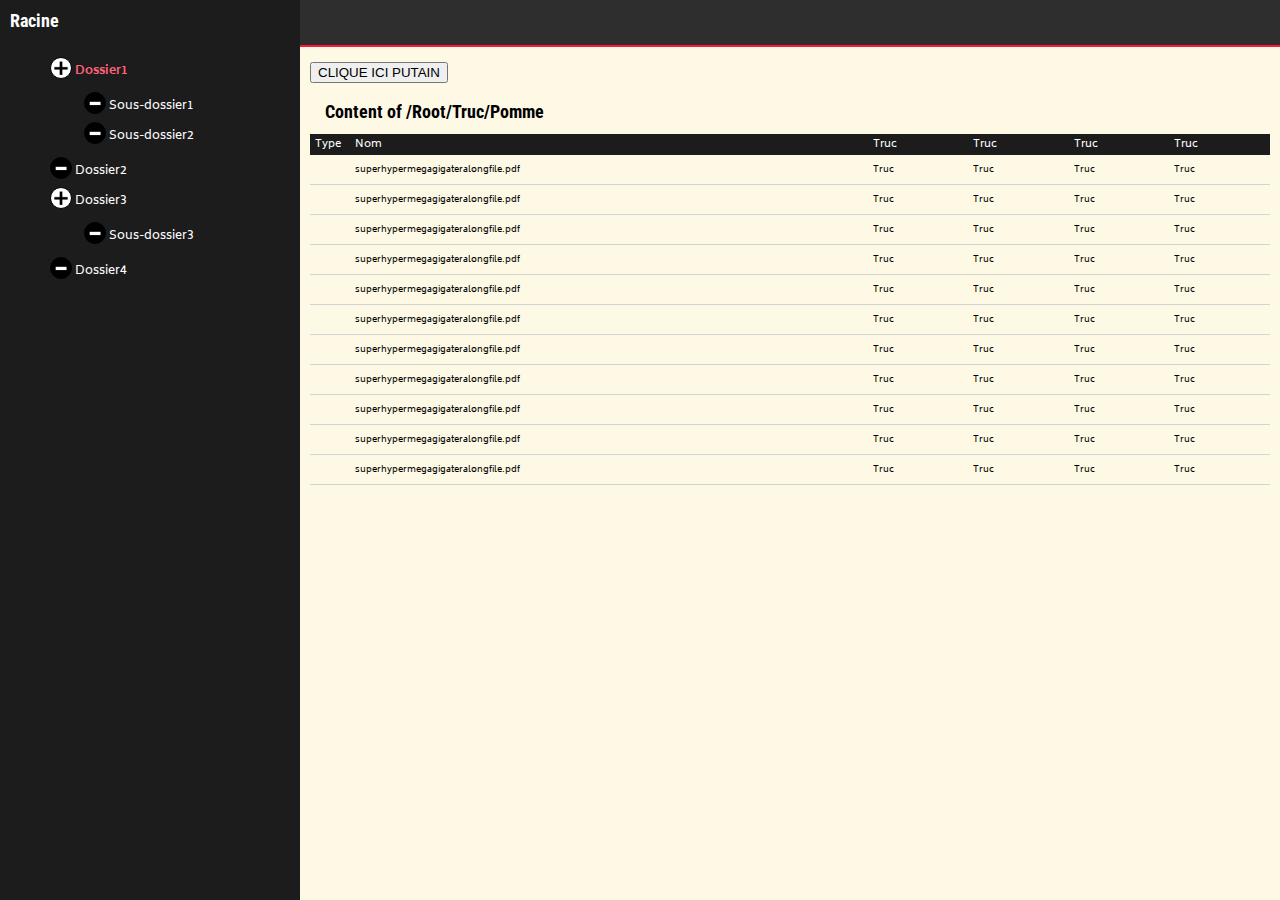
==== commit 865fa5a5: "Folder table renderer" ====
--- a/test/maq.html
+++ b/test/maq.html
@@ -38,6 +38,7 @@
 				<div id="content">
 				<button onclick="changeTheme()">CLIQUE ICI PUTAIN</button>
 					<h1>Content of /Root/Truc/Pomme</h2>
+					<!--
 					<ul id="smallView">
 						<li><a href="#"><figure><img src="style/icons/PDF.png"/><figcaption>superhypermegagigateralongfile.pdf</figcaption></figure></a></li>
 						<li><a href="#"><figure><img src="style/icons/PNG.png"/><figcaption>file.png</figcaption></figure></a></li>					
@@ -57,7 +58,8 @@
 						<li><a href="#"><figure><img src="style/icons/MP3.png"/><figcaption>file.mp3</figcaption></figure></a></li>
 						<li><a href="#"><figure><img src="style/icons/PDF.png"/><figcaption>file.pdf</figcaption></figure></a></li>
 					</ul>
-					<!--<table id="smallView">
+						-->
+						<table id="smallView">
 						<tr><th>Type</th><th>Nom</th><th>Truc</th><th>Truc</th><th>Truc</th><th>Truc</th></tr>
 						<tr><a href="#"><td class="icon"><img src="style/icons/PDF.png"/></td><td>superhypermegagigateralongfile.pdf</td><td>Truc</td><td>Truc</td><td>Truc</td><td>Truc</td></a></tr>
 						<tr><a href="#"><td class="icon"><img src="style/icons/PDF.png"/></td><td>superhypermegagigateralongfile.pdf</td><td>Truc</td><td>Truc</td><td>Truc</td><td>Truc</td></a></tr>
@@ -71,7 +73,6 @@
 						<tr><a href="#"><td class="icon"><img src="style/icons/PDF.png"/></td><td>superhypermegagigateralongfile.pdf</td><td>Truc</td><td>Truc</td><td>Truc</td><td>Truc</td></a></tr>
 						<tr><a href="#"><td class="icon"><img src="style/icons/PDF.png"/></td><td>superhypermegagigateralongfile.pdf</td><td>Truc</td><td>Truc</td><td>Truc</td><td>Truc</td></a></tr>
 					</table>
-					-->
 				</div>
 				<script>
 				function changeTheme() {					
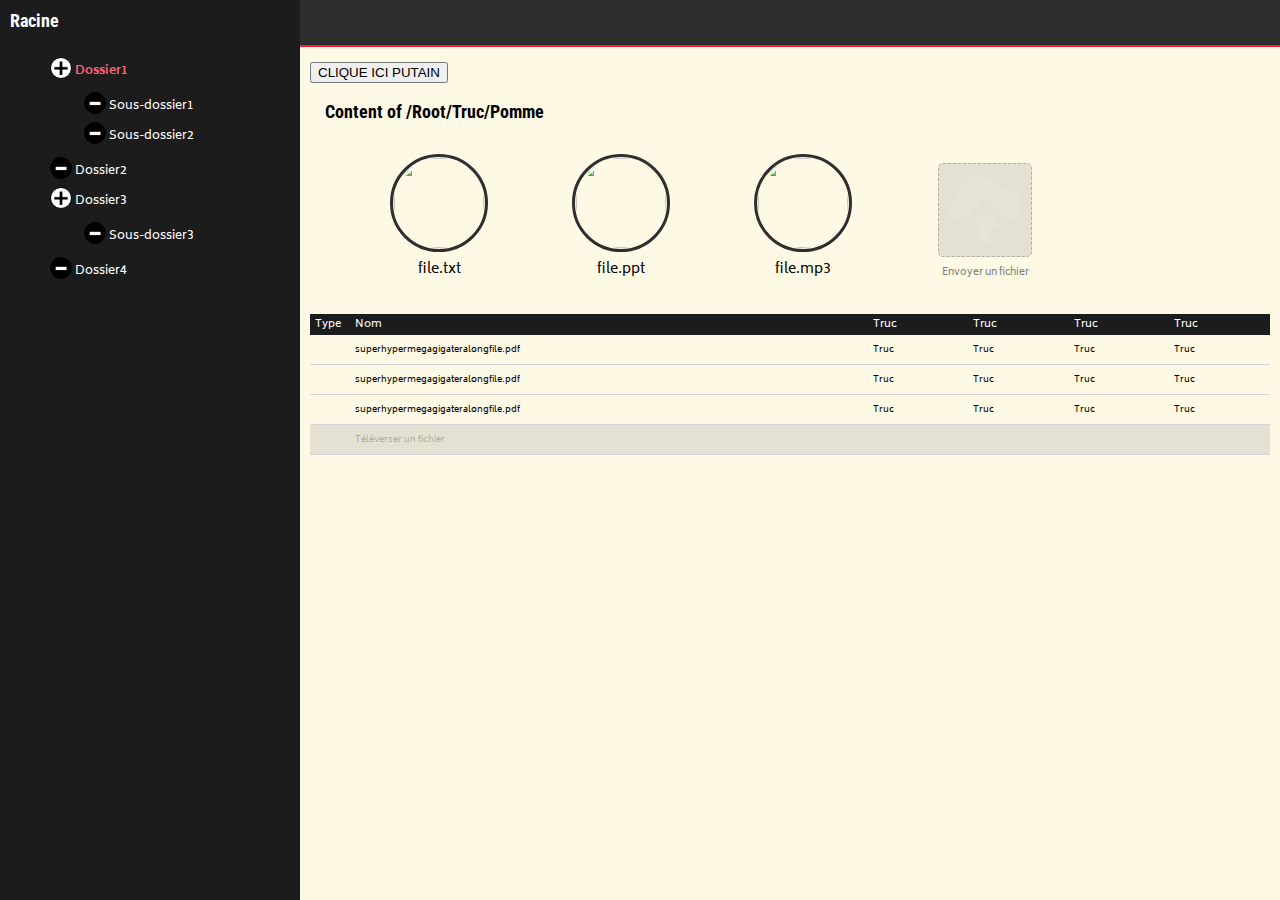
==== commit 761f339d: "Ajout design test drag & drop" ====
--- a/test/maq.html
+++ b/test/maq.html
@@ -38,9 +38,9 @@
 				<div id="content">
 				<button onclick="changeTheme()">CLIQUE ICI PUTAIN</button>
 					<h1>Content of /Root/Truc/Pomme</h2>
-					<!--
-					<ul id="smallView">
-						<li><a href="#"><figure><img src="style/icons/PDF.png"/><figcaption>superhypermegagigateralongfile.pdf</figcaption></figure></a></li>
+					
+					<ul id="largeView">
+					<!--<li><a href="#"><figure><img src="style/icons/PDF.png"/><figcaption>superhypermegagigateralongfile.pdf</figcaption></figure></a></li>
 						<li><a href="#"><figure><img src="style/icons/PNG.png"/><figcaption>file.png</figcaption></figure></a></li>					
 						<li><a href="#"><figure><img src="style/icons/DOC.png"/><figcaption>file.doc</figcaption></figure></a></li>
 						<li><a href="#"><figure><img src="style/icons/JPG.png"/><figcaption>file.jpg</figcaption></figure></a></li>
@@ -52,26 +52,19 @@
 						<li><a href="#"><figure><img src="style/icons/RAR.png"/><figcaption>file.rar</figcaption></figure></a></li>
 						<li><a href="#"><figure><img src="style/icons/FOLDER.png"/><figcaption>Super hyper mega giga tera long dossier</figcaption></figure></a></li>
 						<li><a href="#"><figure><img src="style/icons/default.png"/><figcaption>file.truc</figcaption></figure></a></li>
-						<li><a href="#"><figure><img src="style/icons/ZIP.png"/><figcaption>file.zip</figcaption></figure></a></li>
+					<li><a href="#"><figure><img src="style/icons/ZIP.png"/><figcaption>file.zip</figcaption></figure></a></li>-->
 						<li><a href="#"><figure><img src="style/icons/TXT.png"/><figcaption>file.txt</figcaption></figure></a></li>
 						<li><a href="#"><figure><img src="style/icons/PPT.png"/><figcaption>file.ppt</figcaption></figure></a></li>
 						<li><a href="#"><figure><img src="style/icons/MP3.png"/><figcaption>file.mp3</figcaption></figure></a></li>
-						<li><a href="#"><figure><img src="style/icons/PDF.png"/><figcaption>file.pdf</figcaption></figure></a></li>
+						<li class="drag-upload"><a href="#"><figure><img src="style/icons/cloudupload.png"/><figcaption>Envoyer un fichier</figcaption></figure></a></li>
 					</ul>
-						-->
-						<table id="smallView">
+					
+					<table id="smallView">
 						<tr><th>Type</th><th>Nom</th><th>Truc</th><th>Truc</th><th>Truc</th><th>Truc</th></tr>
 						<tr><a href="#"><td class="icon"><img src="style/icons/PDF.png"/></td><td>superhypermegagigateralongfile.pdf</td><td>Truc</td><td>Truc</td><td>Truc</td><td>Truc</td></a></tr>
 						<tr><a href="#"><td class="icon"><img src="style/icons/PDF.png"/></td><td>superhypermegagigateralongfile.pdf</td><td>Truc</td><td>Truc</td><td>Truc</td><td>Truc</td></a></tr>
 						<tr><a href="#"><td class="icon"><img src="style/icons/PDF.png"/></td><td>superhypermegagigateralongfile.pdf</td><td>Truc</td><td>Truc</td><td>Truc</td><td>Truc</td></a></tr>
-						<tr><a href="#"><td class="icon"><img src="style/icons/PDF.png"/></td><td>superhypermegagigateralongfile.pdf</td><td>Truc</td><td>Truc</td><td>Truc</td><td>Truc</td></a></tr>
-						<tr><a href="#"><td class="icon"><img src="style/icons/PDF.png"/></td><td>superhypermegagigateralongfile.pdf</td><td>Truc</td><td>Truc</td><td>Truc</td><td>Truc</td></a></tr>
-						<tr><a href="#"><td class="icon"><img src="style/icons/PDF.png"/></td><td>superhypermegagigateralongfile.pdf</td><td>Truc</td><td>Truc</td><td>Truc</td><td>Truc</td></a></tr>
-						<tr><a href="#"><td class="icon"><img src="style/icons/PDF.png"/></td><td>superhypermegagigateralongfile.pdf</td><td>Truc</td><td>Truc</td><td>Truc</td><td>Truc</td></a></tr>
-						<tr><a href="#"><td class="icon"><img src="style/icons/PDF.png"/></td><td>superhypermegagigateralongfile.pdf</td><td>Truc</td><td>Truc</td><td>Truc</td><td>Truc</td></a></tr>
-						<tr><a href="#"><td class="icon"><img src="style/icons/PDF.png"/></td><td>superhypermegagigateralongfile.pdf</td><td>Truc</td><td>Truc</td><td>Truc</td><td>Truc</td></a></tr>
-						<tr><a href="#"><td class="icon"><img src="style/icons/PDF.png"/></td><td>superhypermegagigateralongfile.pdf</td><td>Truc</td><td>Truc</td><td>Truc</td><td>Truc</td></a></tr>
-						<tr><a href="#"><td class="icon"><img src="style/icons/PDF.png"/></td><td>superhypermegagigateralongfile.pdf</td><td>Truc</td><td>Truc</td><td>Truc</td><td>Truc</td></a></tr>
+						<tr class="drag-upload"><a href="#"><td class="icon"><img src="style/icons/cloudupload.png"/></td><td>Téléverser un fichier</td><td>    </td><td>    </td><td>    </td><td>    </td></a></tr>
 					</table>
 				</div>
 				<script>
--- a/test/style/main.css
+++ b/test/style/main.css
@@ -54,8 +54,8 @@
 }
 
 #tree ul{
-padding: 5px;
-padding-left: 5%;
+	padding: 5px;
+	padding-left: 5%;
 }
 
 #tree ul li{
@@ -622,8 +622,38 @@
 
 
 
-
-
-
-
-
+#right #content li.drag-upload{
+	font-size: 10px;
+}
+
+#right #content li.drag-upload img{
+	border-radius: 5px;
+	border: dashed 1px black;
+	background-color: darkgray;
+	opacity: 0.3;
+}
+
+#right #content li.drag-upload img:hover{
+	border: dashed 1px black;
+	opacity: 0.9;
+}
+
+#right #content li.drag-upload img:hover{
+	color: #1c1c1c;
+}
+
+#right #content li.drag-upload figcaption{
+	color: gray;
+}
+
+
+
+#right #content tr.drag-upload{
+	
+	opacity: 0.3;
+	background-color: darkgray;
+}
+
+#right #content tr.drag-upload:hover{
+	opacity: 0.8;
+}
